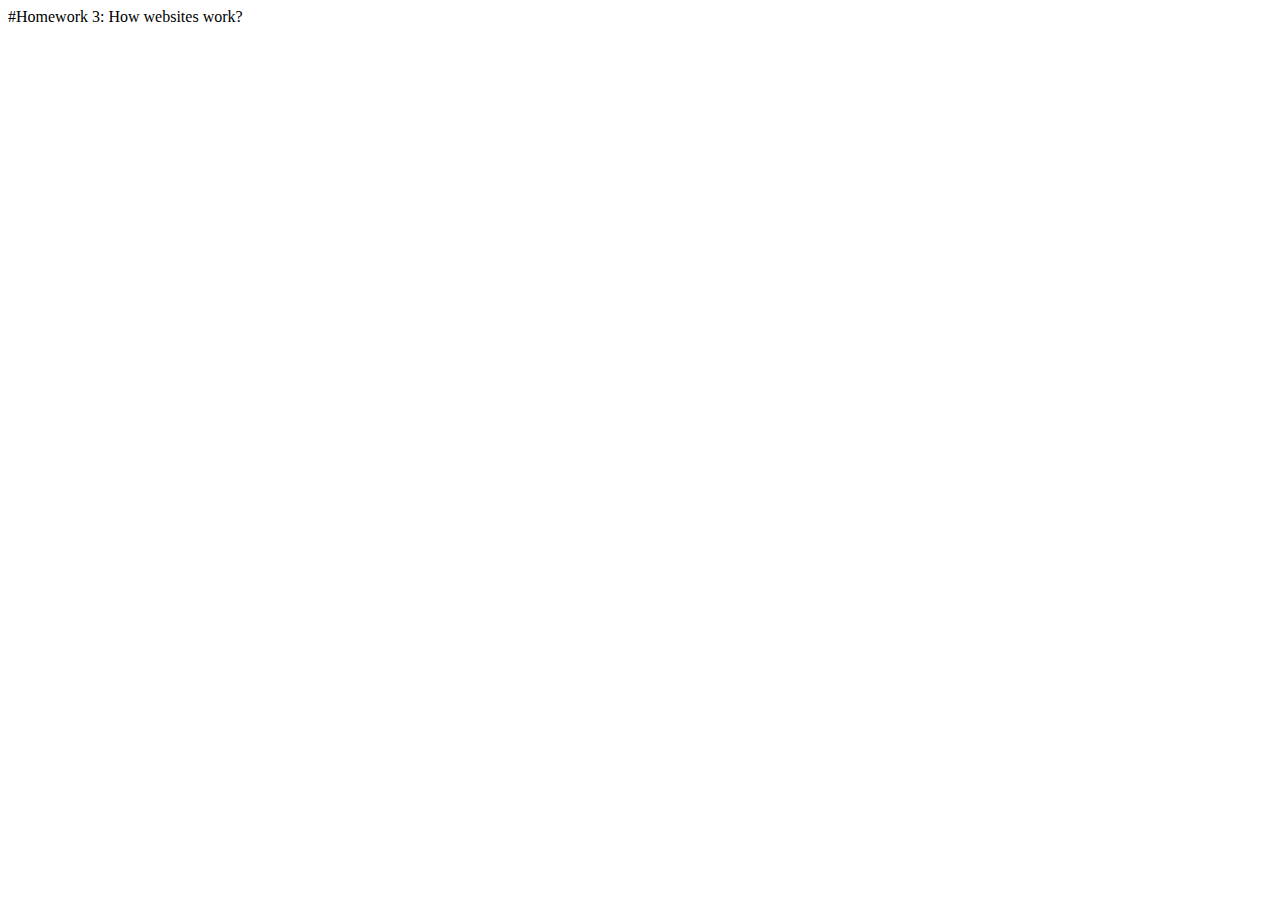
==== index.html @ d0cabf88 "create project structure" ====
<!DOCTYPE html>
<!-- 
    SITE 1101 Principles of Information Systems Fall 2022 
    (c)2022 by Name Surname 
    Submitted in partial fulfillment of the requirements of the course.
-->
<html>
    <head>
        <title>Homework 3: How websites work?</title>  
        <link rel="stylesheet" href="styles/style.css">
        <script src="scripts/index.js"></script>     
    </head>
    <body>
        #Homework 3: How websites work?
    </body>
</html>
---- styles/style.css ----
/* */
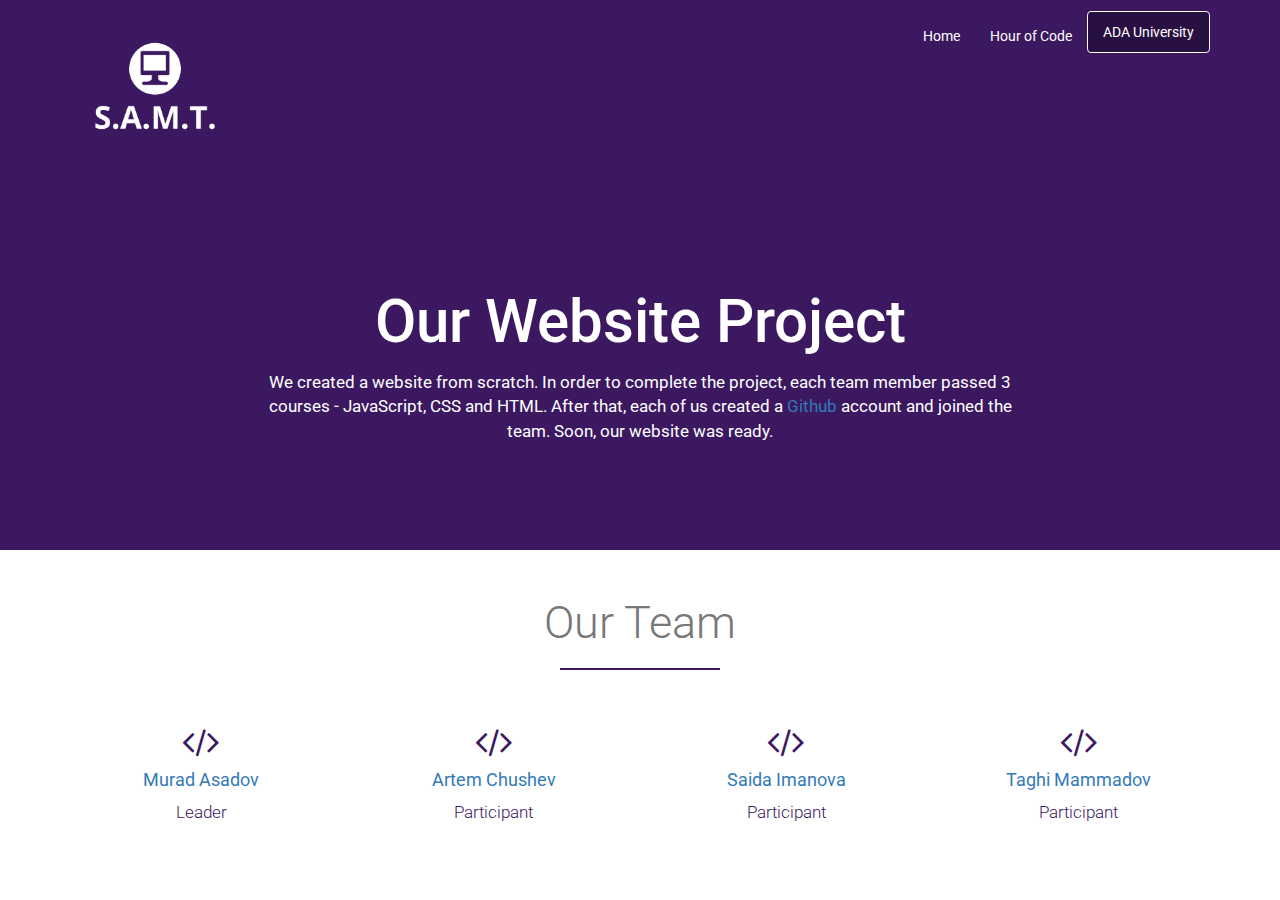
==== commit 2dc82f7d: "Update and rename main.html to index.html" ====
--- a/index.html
+++ b/index.html
@@ -1,16 +1,98 @@
 <!DOCTYPE html>
-<!-- 
-    SITE 1101 Principles of Information Systems Fall 2022 
-    (c)2022 by Name Surname 
-    Submitted in partial fulfillment of the requirements of the course.
--->
+
 <html>
-    <head>
-        <title>Homework 3: How websites work?</title>  
-        <link rel="stylesheet" href="styles/style.css">
-        <script src="scripts/index.js"></script>     
-    </head>
-    <body>
-        #Homework 3: How websites work?
-    </body>
-</html>+<head>
+	<title>Team 02</title>
+	<link rel="stylesheet" type="text/css" href="css/bootstrap.min.css">
+	<link rel="stylesheet" type="text/css" href="http://fonts.googleapis.com/css?family=Roboto:400,100,300,500">
+	<link rel="stylesheet" type="text/css" href="css/font-awesome.min.css">
+	<link rel="stylesheet" type="text/css" href="css/style_Main.css">
+	<link rel="stylesheet" href="css/animate.css">
+</head>
+<body>
+
+<div class="header-div">
+
+<nav class="navbar navbar-default">
+  <div class="container">
+
+    <div class="navbar-header logo-div bounceInLeft wow" data-wow-duration="2s">
+      <button type="button" class="navbar-toggle collapsed" data-toggle="collapse" data-target="#bs-example-navbar-collapse-1" aria-expanded="false">
+      </button>
+	  <a><img src="logo.png" alt="media" width="170" height="170"></a>
+      
+    </div>
+    <div class="collapse navbar-collapse top-right-menu-ul bounceInRight wow" id="bs-example-navbar-collapse-1" data-wow-duration="4s">
+      <ul class="nav navbar-nav navbar-right">
+		<li><a href="index.html">Home</a></li>
+        <li><a href="event.html">Hour of Code</a></li>
+        <li><a href="https://www.ada.edu.az/" target="_blank">ADA University</a></li>
+      </ul>
+    </div>
+  </div>
+</nav>
+
+<div class="container wow bounceInDown" data-wow-duration="5s">
+	<div class="row">
+		<div class="col-md-offset-2 col-md-8 text-center slide-text">
+			<h1>Our Website Project</h1>
+			<p>We created a website from scratch. In order to complete the project, each team member passed 3 courses - JavaScript, CSS and HTML. After that, each of us created a <a href="https://github.com/ADA-SITE-SITE1101-2022-Fall/website-team-02" target="_blank">Github</a> account and joined the team. Soon, our website was ready.</p>
+		</div>
+		<div class="col-md-offset-2"></div>
+	</div>
+</div>
+
+</div>
+
+<div class="container" id="features">
+	<div class="row">
+		<div class="col-md-12">
+			<div class="main_heading">
+				<h1>Our Team</h1>
+				<div  class="text-center"><span class="underline"></span></div>
+			</div>
+		</div>
+	</div>
+	<div class="row">
+		<div class="col-md-3 col-sm-6">
+			<div class="features-div">
+			   <i class="fa fa-code"></i>
+			   <h4><a href="muradasadov.html">Murad Asadov</a></h4>
+			   <p>Leader</p>
+			</div>
+		</div>
+		<div class="col-md-3 col-sm-6">
+			<div class="features-div">
+			   <i class="fa fa-code"></i>
+			   <h4><a href="artemchushev.html">Artem Chushev</a></h4>
+			   <p>Participant</p>
+			</div>
+		</div>
+		<div class="col-md-3 col-sm-6">
+			<div class="features-div">
+			   <i class="fa fa-code"></i>
+			   <h4><a href="saidaimanova.html">Saida Imanova</a></h4>
+			   <p>Participant</p>
+			</div>			
+		</div>
+		<div class="col-md-3 col-sm-6">
+			<div class="features-div">
+			   <i class="fa fa-code"></i>
+			   <h4><a href="taghimammadov.html">Taghi Mammadov</a></h4>
+			   <p>Participant</p>
+			</div>
+		
+		</div>
+	</div>
+</div>
+
+<script type="text/javascript" src="js/jquery-main.js"></script>
+<script type="text/javascript" src="js/bootstrap.min.js"></script>
+<script src="js/wow.min.js"></script>
+
+<script>
+	new WOW().init();
+</script>
+
+</body>
+</html>
--- a/css/style_Main.css
+++ b/css/style_Main.css
@@ -0,0 +1,306 @@
+body
+{
+	font-family: 'Roboto' !important;
+	overflow-x: hidden;
+}
+
+.main_heading {
+    margin: 50px 0px;
+}
+
+.main_heading h1
+{
+	font-size: 45px;
+    font-weight: 300;
+    text-align: center;
+    line-height: 45px;
+    color: #777;
+}
+
+.underline
+{
+    display: inline-block;
+    width: 160px;
+    height: 2px;
+    background-color: #3B185F;
+}
+
+.header-div
+{
+	height: 550px;
+    background-color: #65cd00;
+}
+
+.logo-div a
+{
+    color: #fff !important;
+    font-size: 28px;
+    margin-top: 5px;
+}
+
+.navbar-nav li:nth-last-child(1) a
+{
+    background: rgba(0, 0, 0, 0.3);
+    border: 1px solid #fff;
+    border-radius: 4px;
+    padding-top: 10px;
+    padding-bottom: 10px;
+}
+
+.top-right-menu-ul
+{
+	margin-top: 10px;
+}
+
+.slide-text
+{
+	color: #fff;
+	margin-top: 80px;
+}
+
+.slide-text h1
+{
+    line-height: 60px;
+    font-size: 60px;
+    margin-bottom: 18px;
+}
+
+.slide-text p
+{
+	font-size: 17px;
+}
+
+.features-div
+{
+	text-align: center;
+    -webkit-transition: all .15s linear;
+    -moz-transition: all .15s linear;
+    -ms-transition: all .15s linear;
+    -o-transition: all .15s linear;
+    transition: all .15s linear;
+	color: #3B185F;
+}
+
+.features-div:hover
+{
+	margin-top: -10px;
+	color: #3B185F;
+}
+
+
+.features-div i
+{
+	font-size: 35px;
+    font-weight: 300;
+    color: #3B185F;
+}
+
+.features-div h4
+{
+    color: #3B185F;
+    font-weight: 400;
+	
+}
+
+.features-div p
+{
+    color: #3B185F;
+    font-size: 17px;
+    font-weight: 300;
+    line-height: 25px;
+	
+}
+
+.more-features-div
+{
+    margin-top: 40px;
+	overflow: hidden;
+	color: #3B185F;
+}
+
+.more-feature-div
+{
+    background: #3B185F;
+    border-top: 1px solid #ddd;
+    border-bottom: 1px solid #ddd;	
+    margin: 70px 0px;
+    margin-bottom: 0px;      
+    padding: 50px 0px;  
+}
+
+.more-feature-div .col-md-6 img
+{
+    width: 100%;
+	color: #3B185F;
+}
+
+.more-features-div-icon {
+    float: left;
+    width: 60px;
+    height: 60px;
+    padding-top: 6px;
+    background: #3B185F;
+    -moz-border-radius: 50%;
+    -webkit-border-radius: 50%;
+    border-radius: 50%;
+    font-size: 30px;
+    color: #3B185F;
+    line-height: 45px;
+    text-align: center;
+}
+
+.more-features-div-heading {
+    float: right;
+    width: 86%;
+    margin-top: 0;
+    font-weight: 400;    
+}
+
+.more-features-div-description
+{
+	float: right;
+    width: 86%;
+    font-weight: 300;
+}
+
+.btn-link-1 {
+    position: relative;
+    display: inline-block;
+    height: 50px;
+    margin: 0 5px;
+    padding: 16px 20px 0 20px;
+    background: #61C103;
+    font-size: 16px;
+    font-weight: 300;
+    line-height: 16px;
+    color: #fff;
+    -moz-border-radius: 4px;
+    -webkit-border-radius: 4px;
+    border-radius: 4px;
+}
+
+.navbar-default {
+    background-color: transparent;
+    border-color: transparent;
+}
+
+.navbar-nav li a
+{
+	color: #fff !important;
+}
+
+.navbar-default .navbar-toggle {
+    border-color: #FFF;
+}
+
+.navbar-default .navbar-toggle .icon-bar {
+    background-color: #FFF;
+}
+
+.navbar-default .navbar-toggle:focus, .navbar-default .navbar-toggle:hover {
+    background-color: transparent;
+}
+
+body
+{
+	font-family: 'Roboto' !important;
+	overflow-x: hidden;
+}
+
+.main_heading {
+    margin: 50px 0px;
+}
+
+.main_heading h1
+{
+	font-size: 45px;
+    font-weight: 300;
+    text-align: center;
+    line-height: 45px;
+    color: #777;
+}
+
+.underline
+{
+    display: inline-block;
+    width: 160px;
+    height: 2px;
+    background-color: #3B185F;
+}
+
+.header-div
+{
+	height: 550px;
+    background-color: #3B185F;
+}
+
+.logo-div a
+{
+    color: #fff !important;
+    font-size: 28px;
+    margin-top: 5px;
+}
+
+.navbar-nav li:nth-last-child(1) a
+{
+    background: rgba(0, 0, 0, 0.3);
+    border: 1px solid #f<!-- End col-md-3-->ff;
+    border-radius: 4px;
+    padding-top: 10px;
+    padding-bottom: 10px;
+	color: #3B185F;
+}
+
+.top-right-menu-ul
+{
+	margin-top: 10px;
+}
+
+.slide-text
+{
+	color: #fff;
+	margin-top: 80px;
+}
+
+.slide-text h1
+{
+    line-height: 60px;
+    font-size: 60px;
+    margin-bottom: 18px;
+}
+
+.slide-text p
+{
+	font-size: 17px;
+}
+
+.center {
+  display: block;
+  margin-left: auto;
+  margin-right: auto;
+  width: 80%;
+}
+
+.vid-border{
+  position: relative;
+  height: 480px;
+  width: 854px;
+  border: 6px;
+  overflow: hidden;
+  display: block;
+  margin-left: auto;
+  margin-right: auto;
+  width: 75%;
+  border-style: solid;
+  border-color: #3B185F;
+}
+#vid {
+  position: absolute;
+  top:-5px;
+  left:-5px;
+  height: 480px;
+  width: 854px;
+}
+
+
+
